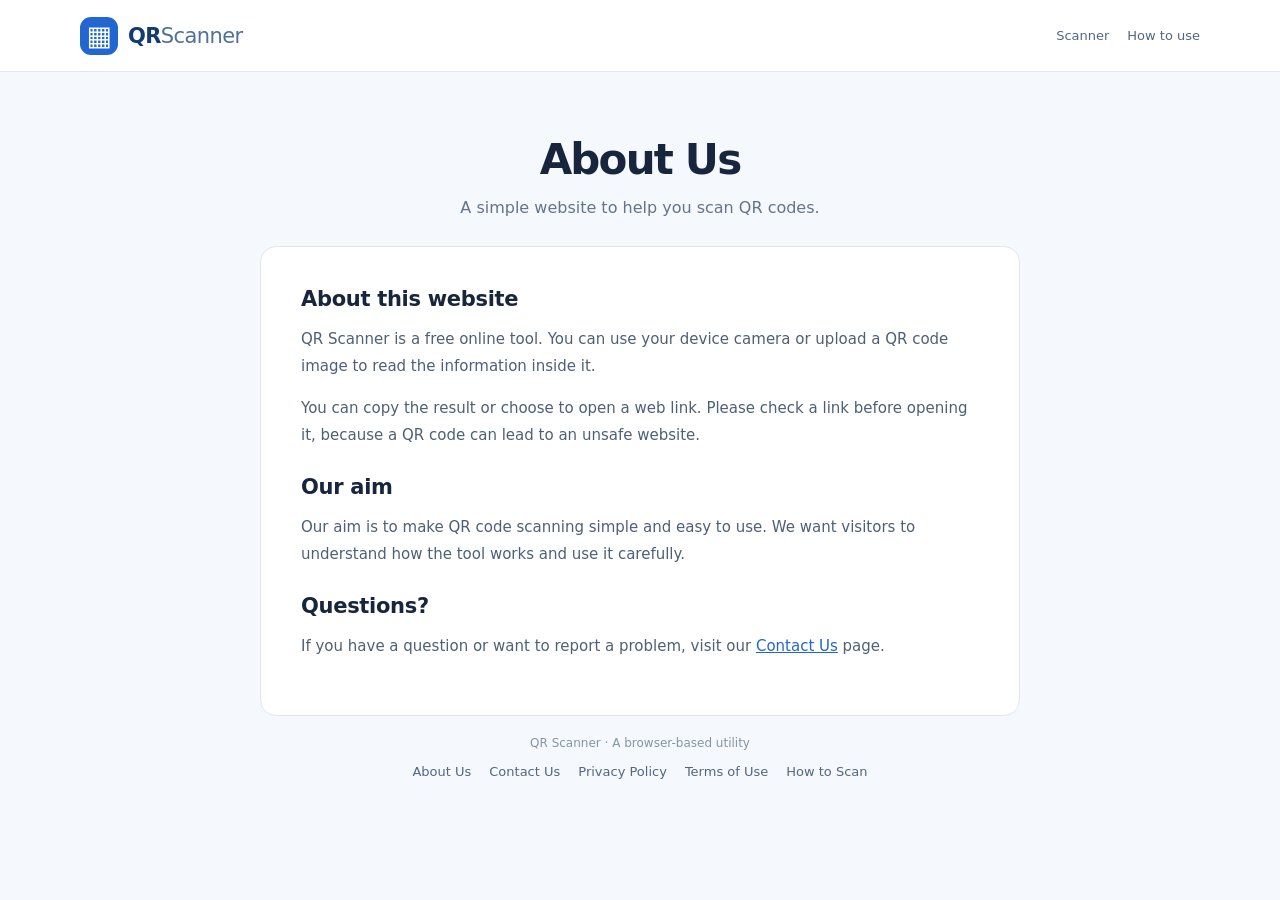
==== about.html @ f0a2de57 "Add files via upload" ====
<!doctype html>
<html lang="en">
<head>
<meta charset="utf-8"><meta name="viewport" content="width=device-width, initial-scale=1">
<meta name="description" content="Learn about the QR Scanner website and its simple QR scanning tool.">
<title>About Us | QR Scanner</title><link rel="stylesheet" href="./style.css">
</head>
<body>
<header class="topbar"><a class="brand" href="./"><span class="brand-icon">▦</span><span>QR<span class="brand-light">Scanner</span></span></a><nav class="topnav"><a href="./">Scanner</a><a href="./how-to-scan.html">How to use</a></nav></header>
<main class="page doc-page">
<section class="hero doc-hero"><h1>About Us</h1><p class="intro">A simple website to help you scan QR codes.</p></section>
<article class="doc-card">
<h2>About this website</h2>
<p>QR Scanner is a free online tool. You can use your device camera or upload a QR code image to read the information inside it.</p>
<p>You can copy the result or choose to open a web link. Please check a link before opening it, because a QR code can lead to an unsafe website.</p>
<h2>Our aim</h2>
<p>Our aim is to make QR code scanning simple and easy to use. We want visitors to understand how the tool works and use it carefully.</p>
<h2>Questions?</h2>
<p>If you have a question or want to report a problem, visit our <a href="./contact.html">Contact Us</a> page.</p>
</article>
<footer><p>QR Scanner · A browser-based utility</p><nav class="footer-links"><a href="./about.html">About Us</a><a href="./contact.html">Contact Us</a><a href="./privacy-policy.html">Privacy Policy</a><a href="./terms.html">Terms of Use</a><a href="./how-to-scan.html">How to Scan</a></nav></footer>
</main></body></html>
---- style.css ----
* { box-sizing: border-box; }
:root { color-scheme: light; --navy:#123b72; --blue:#2166d1; --blue-light:#edf4ff; --text:#17263d; --muted:#65748b; --border:#dfe6ef; --bg:#f5f8fc; }
body { margin:0; font-family:Inter,ui-sans-serif,system-ui,-apple-system,BlinkMacSystemFont,"Segoe UI",sans-serif; color:var(--text); background:var(--bg); min-height:100vh; }
.topbar { min-height:72px; display:flex; align-items:center; justify-content:space-between; gap:18px; padding:12px max(22px,calc((100% - 1120px)/2)); background:white; border-bottom:1px solid var(--border); }
.brand { display:inline-flex; align-items:center; gap:10px; color:var(--navy); text-decoration:none; font-size:21px; font-weight:800; letter-spacing:-.6px; }
.brand-icon { display:grid; place-items:center; width:38px; height:38px; color:white; background:var(--blue); border-radius:11px; font-size:27px; }
.brand-light { font-weight:500; color:#50709c; }
.topnav,.footer-links { display:flex; align-items:center; gap:18px; flex-wrap:wrap; }
.topnav a,.footer-links a { color:#526782; font-size:13px; text-decoration:none; }
.topnav a:hover,.footer-links a:hover { color:var(--blue); text-decoration:underline; }
.page { max-width:900px; margin:0 auto; padding:52px 20px 24px; }
.hero { text-align:center; margin:0 auto 30px; max-width:650px; }
.eyebrow { display:inline-flex; align-items:center; gap:8px; color:var(--blue); font-size:11px; letter-spacing:1.5px; font-weight:800; }
.live-dot { width:7px; height:7px; border-radius:50%; background:#28a879; }
h1 { margin:13px 0 12px; font-size:clamp(34px,6vw,52px); line-height:1.08; letter-spacing:-1.8px; }
h1 span { color:var(--blue); }
.intro { margin:0 auto; max-width:550px; color:var(--muted); line-height:1.7; font-size:16px; }
.scanner-card { background:white; border:1px solid var(--border); border-radius:20px; overflow:hidden; box-shadow:0 14px 40px #19365c0b; }
.tabs { display:grid; grid-template-columns:1fr 1fr; padding:8px; gap:8px; background:#f9fbfe; border-bottom:1px solid var(--border); }
.tab { padding:13px 10px; border:0; border-radius:10px; background:transparent; color:var(--muted); font-weight:700; cursor:pointer; font-size:14px; }
.tab.active { color:var(--blue); background:white; box-shadow:0 1px 5px #142b4817; }
.panel { padding:27px clamp(16px,5vw,42px) 22px; text-align:center; }
h2 { font-size:21px; margin:0 0 10px; letter-spacing:-.3px; }
.muted { color:var(--muted); font-size:13px; line-height:1.6; margin:0 0 18px; }
.reader { max-width:480px; min-height:235px; margin:0 auto 18px; border:1px dashed #cbd7e7; border-radius:14px; background:#f7faff; overflow:hidden; position:relative; }
.reader-placeholder { min-height:235px; display:flex; flex-direction:column; align-items:center; justify-content:center; color:#8797ac; font-size:13px; }
.camera-symbol { display:grid; place-items:center; width:54px; height:54px; border-radius:16px; background:#e6efff; color:var(--blue); font-size:32px; }
#reader video { border-radius:10px; object-fit:cover; }
#reader__scan_region { min-height:200px; } #reader__dashboard { padding:10px!important; }
.button-row { display:flex; justify-content:center; align-items:center; gap:10px; flex-wrap:wrap; }
.button { display:inline-flex; justify-content:center; align-items:center; min-height:43px; padding:11px 17px; border-radius:10px; font:inherit; font-size:14px; font-weight:750; cursor:pointer; text-decoration:none; border:1px solid transparent; }
.primary { background:var(--blue); color:white; } .primary:hover { background:#1855b2; }
.secondary { background:white; border-color:var(--border); color:var(--text); }
.button:disabled { opacity:.5; cursor:not-allowed; }
.dropzone { min-height:180px; display:flex; flex-direction:column; align-items:center; justify-content:center; gap:8px; border:2px dashed #c7d7ed; border-radius:14px; background:#f8fbff; color:var(--text); cursor:pointer; }
.dropzone:hover { border-color:var(--blue); background:var(--blue-light); }
.upload-icon { display:grid; place-items:center; width:43px; height:43px; border-radius:13px; background:#e6efff; color:var(--blue); font-size:29px; }
.dropzone span:last-of-type { font-size:12px; color:var(--muted); }
#qrFile { position:absolute; width:1px; height:1px; opacity:0; }
.file-name { color:var(--muted); font-size:12px; overflow-wrap:anywhere; }
.status { margin:0 24px 22px; padding:11px 14px; background:#f5f8fc; border-radius:9px; text-align:center; color:var(--muted); font-size:13px; line-height:1.5; }
.status.error { color:#a12b2b; background:#fff1f1; } .status.success { color:#176d4b; background:#eaf8f1; }
.result { margin:0 22px 25px; padding:20px; border:1px solid #bfe6d2; border-radius:14px; background:#f5fcf8; }
.result-heading { display:flex; align-items:center; gap:12px; margin-bottom:15px; text-align:left; }
.result-heading h2 { margin-bottom:4px; } .result-heading .muted { margin:0; }
.success-icon { display:grid; place-items:center; width:38px; height:38px; border-radius:50%; background:#d9f4e6; color:#168455; font-weight:900; }
#resultText { width:100%; resize:vertical; min-height:78px; padding:12px; border:1px solid #d4e3da; border-radius:9px; background:white; color:var(--text); font:14px/1.5 ui-monospace,SFMono-Regular,Consolas,monospace; overflow-wrap:anywhere; }
.result-actions { margin-top:12px; } .safety-note { color:#687a6e; font-size:11px; line-height:1.5; margin:14px 0 0; }
.content-section { margin:28px 0; padding:26px clamp(18px,4vw,34px); background:white; border:1px solid var(--border); border-radius:16px; }
.content-section h2 { margin-top:22px; } .content-section h2:first-child { margin-top:0; }
.content-section p,.content-section li { color:#4e6077; font-size:14px; line-height:1.8; }
.content-section li { margin:7px 0; } .content-section a { color:var(--blue); }
.features { display:grid; grid-template-columns:repeat(3,1fr); gap:18px; margin:28px 0 36px; }
.features article { padding:19px; border:1px solid var(--border); border-radius:14px; background:white; }
.features article>span { color:var(--blue); font-size:11px; font-weight:900; letter-spacing:1px; }
.features h3 { font-size:14px; margin:10px 0 7px; } .features p { color:var(--muted); font-size:12px; line-height:1.6; margin:0; }
footer { text-align:center; color:#8794a6; font-size:12px; padding:8px 0 20px; }
footer p { margin-bottom:14px; } .footer-links { justify-content:center; gap:10px 18px; }
.doc-page { max-width:800px; } .doc-hero { margin-bottom:24px; } .doc-hero h1 { font-size:clamp(30px,5vw,42px); }
.doc-card { background:white; border:1px solid var(--border); border-radius:16px; padding:clamp(20px,5vw,40px); }
.doc-card h2 { margin-top:26px; } .doc-card h2:first-child { margin-top:0; }
.doc-card p,.doc-card li { color:#4e6077; font-size:15px; line-height:1.8; overflow-wrap:anywhere; }
.doc-card a { color:var(--blue); } .updated { color:var(--muted)!important; font-size:12px!important; }
.notice { border-left:3px solid var(--blue); background:#f4f8ff; padding:12px 15px; color:#435975; font-size:13px; line-height:1.7; }
.hidden { display:none!important; }
@media(max-width:620px) {
  .topbar { padding:12px 15px; min-height:62px; flex-wrap:wrap; }
  .brand { font-size:18px; } .brand-icon { width:34px; height:34px; } .topnav { gap:12px; }
  .topnav a { font-size:12px; } .page { padding:36px 12px 18px; } .hero { margin-bottom:24px; }
  .intro { font-size:14px; } .features { grid-template-columns:1fr; gap:10px; } .features article { padding:15px; }
  .result { margin:0 12px 18px; padding:15px; } .panel { padding-top:23px; }
}
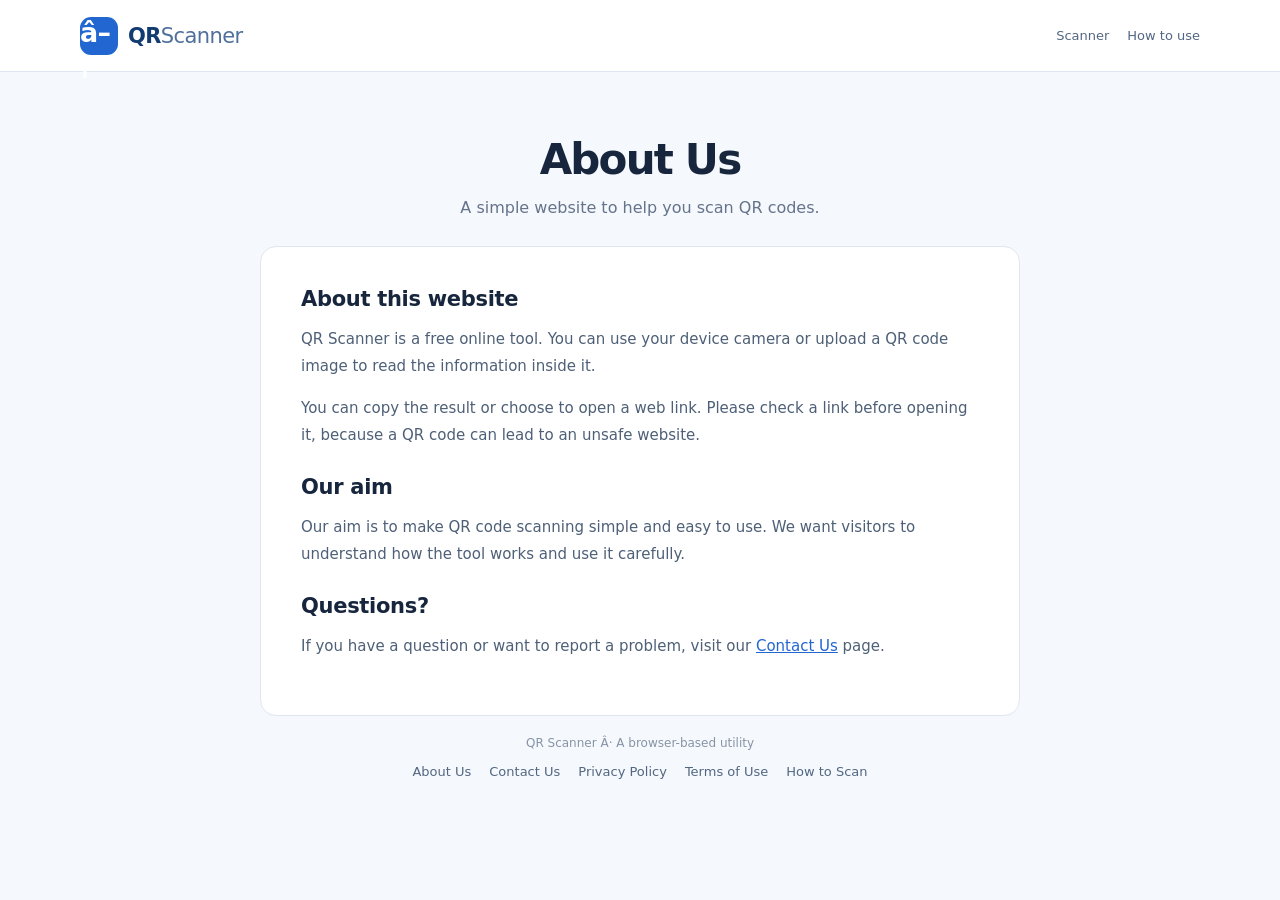
==== commit 5894c570: "Update about.html" ====
--- a/about.html
+++ b/about.html
@@ -1,6 +1,8 @@
 <!doctype html>
 <html lang="en">
 <head>
+<meta name="google-site-verification" content="Z7BMQ_18iN3fMc
+  
 <meta charset="utf-8"><meta name="viewport" content="width=device-width, initial-scale=1">
 <meta name="description" content="Learn about the QR Scanner website and its simple QR scanning tool.">
 <title>About Us | QR Scanner</title><link rel="stylesheet" href="./style.css">
@@ -19,4 +21,4 @@
 <p>If you have a question or want to report a problem, visit our <a href="./contact.html">Contact Us</a> page.</p>
 </article>
 <footer><p>QR Scanner · A browser-based utility</p><nav class="footer-links"><a href="./about.html">About Us</a><a href="./contact.html">Contact Us</a><a href="./privacy-policy.html">Privacy Policy</a><a href="./terms.html">Terms of Use</a><a href="./how-to-scan.html">How to Scan</a></nav></footer>
-</main></body></html>+</main></body></html>
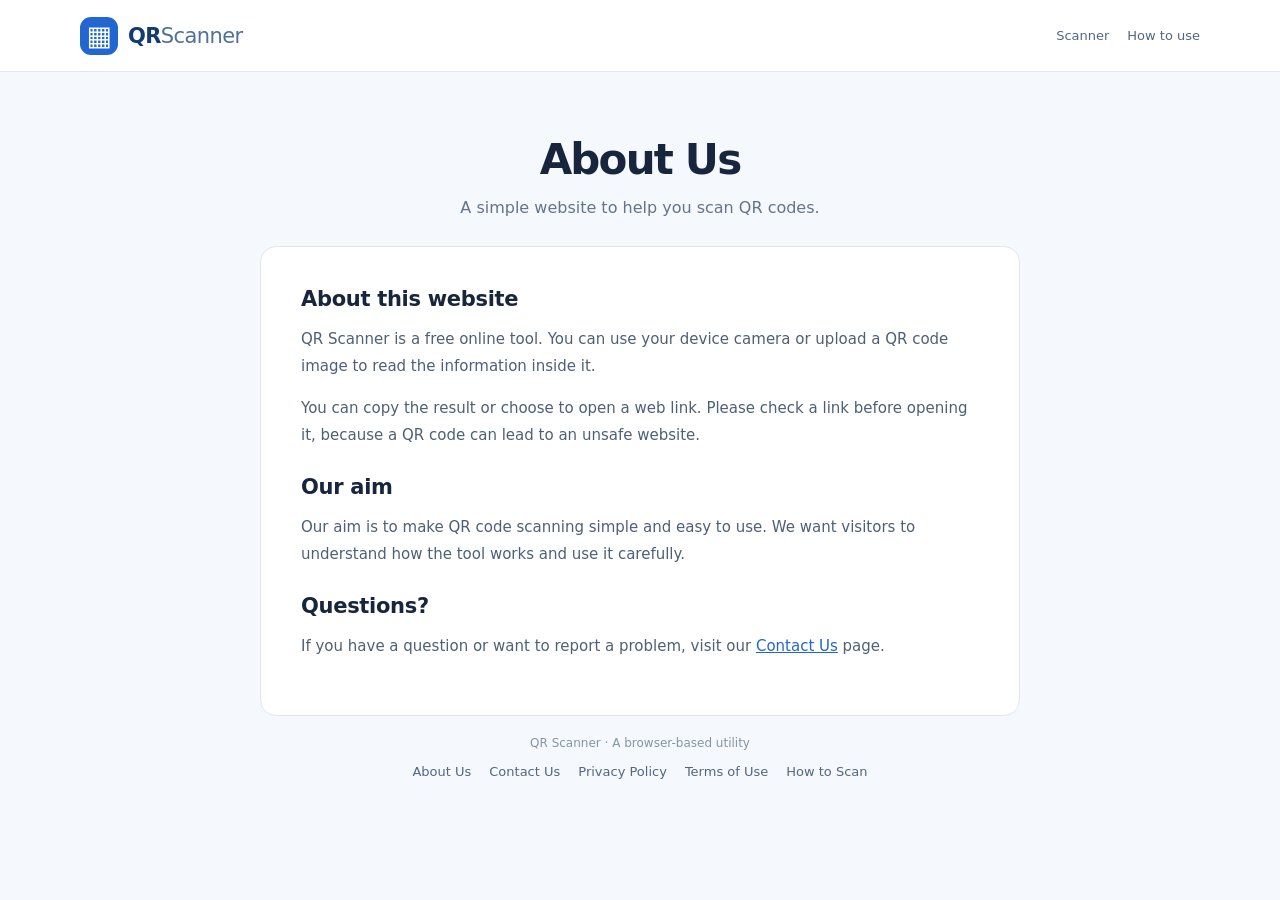
==== commit 43ce4808: "Update about.html" ====
--- a/about.html
+++ b/about.html
@@ -1,7 +1,6 @@
 <!doctype html>
 <html lang="en">
 <head>
-<meta name="google-site-verification" content="Z7BMQ_18iN3fMc
   
 <meta charset="utf-8"><meta name="viewport" content="width=device-width, initial-scale=1">
 <meta name="description" content="Learn about the QR Scanner website and its simple QR scanning tool.">
